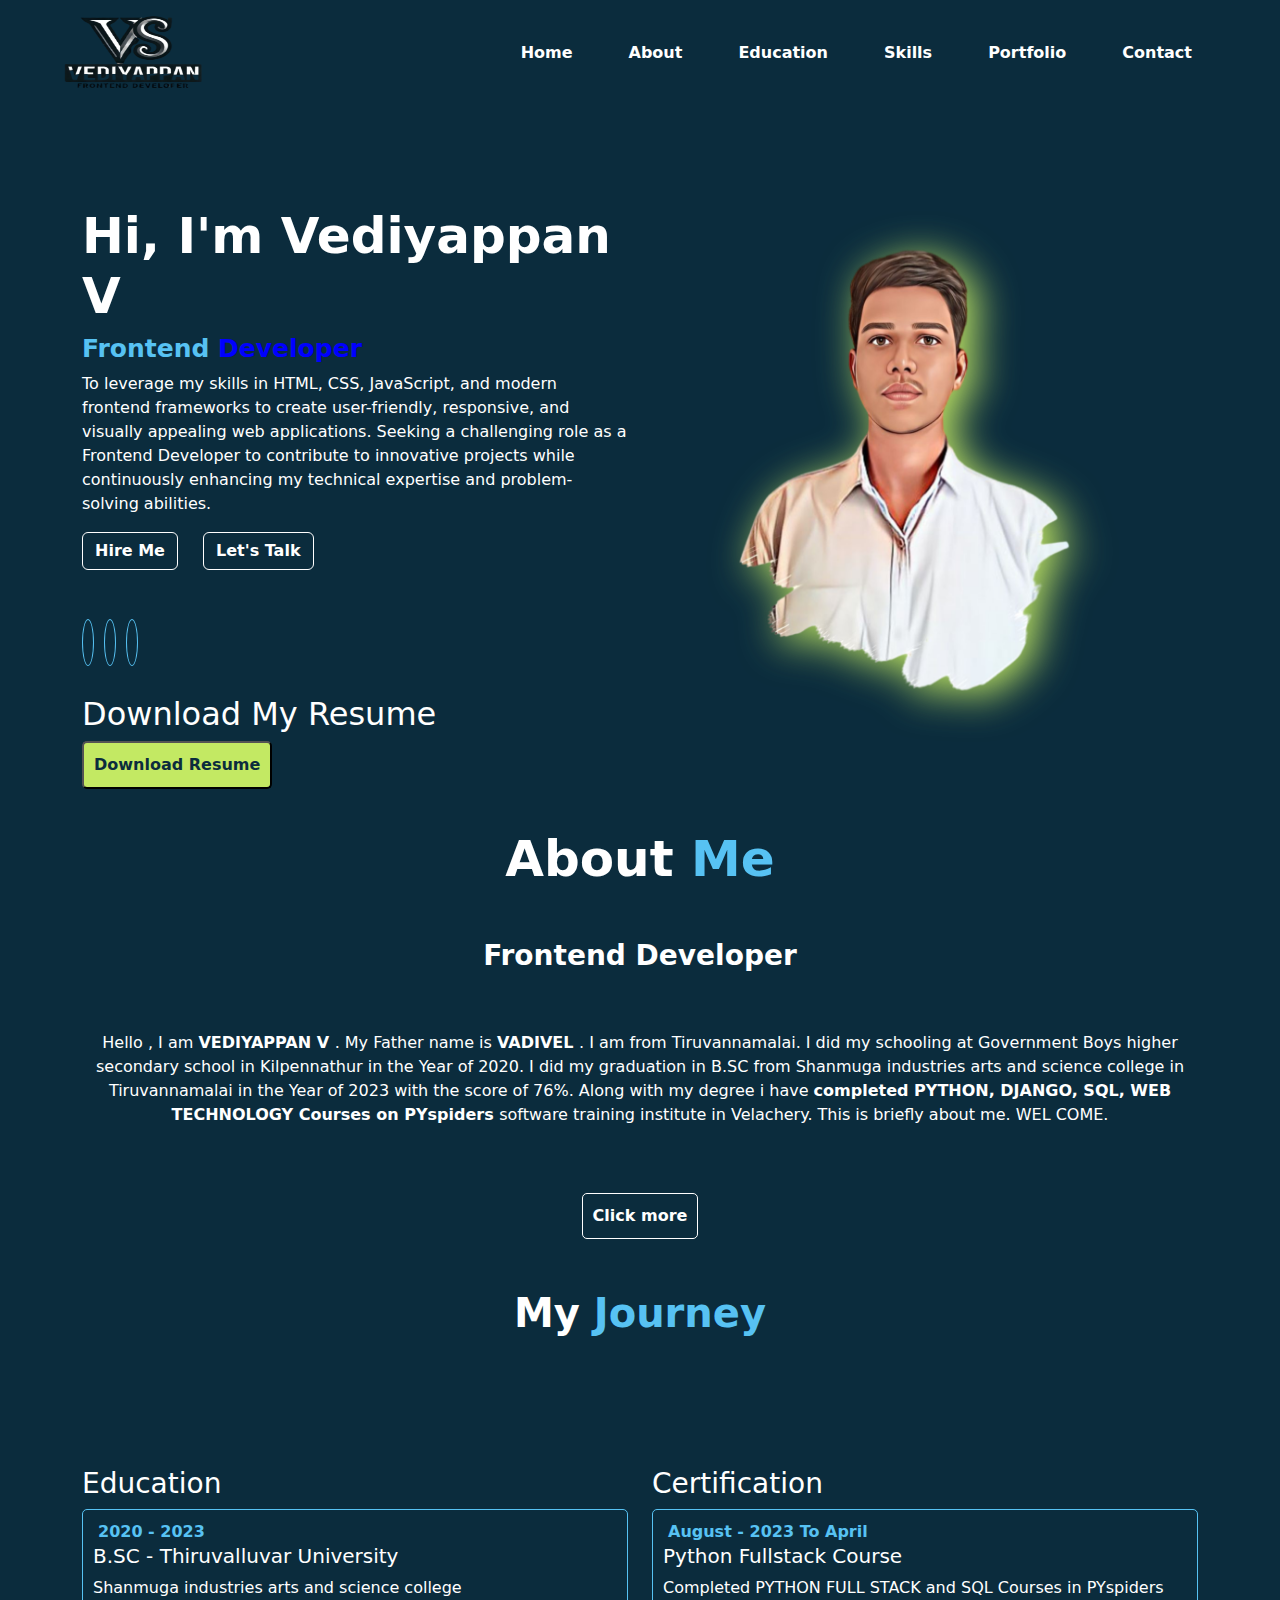
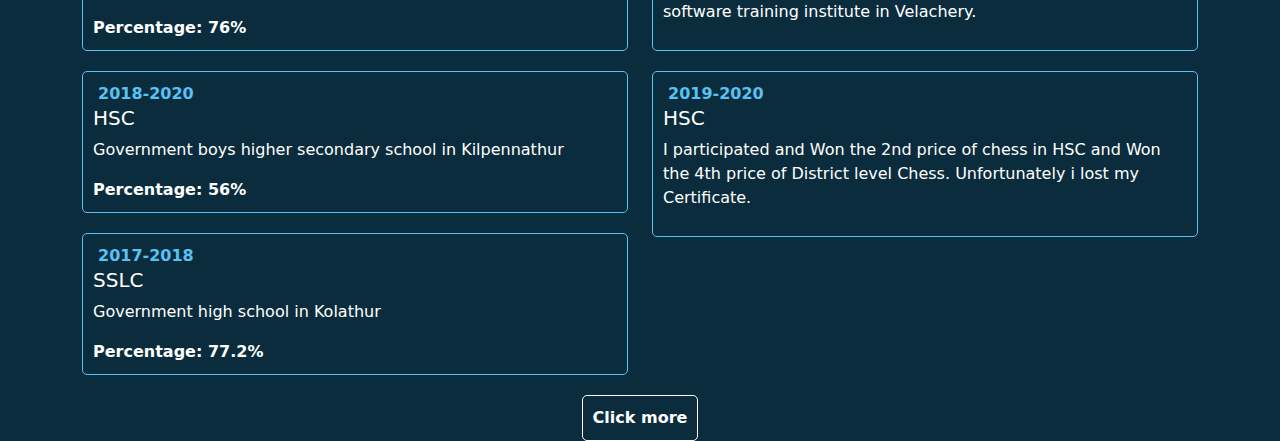
==== index.html @ 596c1602 "Update index.html" ====
<!DOCTYPE html>
<html lang="en">
<head>
    <meta charset="UTF-8">
    <meta name="viewport" content="width=device-width, initial-scale=1.0">
    <title>VS VEDIYAPPAN</title>
    <link rel="stylesheet" href="https://cdnjs.cloudflare.com/ajax/libs/font-awesome/6.7.1/css/all.min.css" integrity="sha512-5Hs3dF2AEPkpNAR7UiOHba+lRSJNeM2ECkwxUIxC1Q/FLycGTbNapWXB4tP889k5T5Ju8fs4b1P5z/iB4nMfSQ==" crossorigin="anonymous" referrerpolicy="no-referrer" />
    <link href="https://cdn.jsdelivr.net/npm/bootstrap@5.3.3/dist/css/bootstrap.min.css" rel="stylesheet" integrity="sha384-QWTKZyjpPEjISv5WaRU9OFeRpok6YctnYmDr5pNlyT2bRjXh0JMhjY6hW+ALEwIH" crossorigin="anonymous">
    <link rel="stylesheet" href="style.css">
    <link rel="icon" href="img/vsicon.jpg">
</head>
<body>
  <header id="home-page-1">
    <nav class="navbar navbar-expand-lg " id="nav">
        <div class="container-fluid">
          <a class="navbar-brand" href="index.html"><img src="img/vslogo.png" class="nav-logo" alt="my logo"></a>
          <button class="navbar-toggler" type="button" data-bs-toggle="collapse" data-bs-target="#navbarNavDropdown" aria-controls="navbarNavDropdown" aria-expanded="false" aria-label="Toggle navigation">
            <span class="navbar-toggler-icon"></span>
          </button>
          <div class="collapse navbar-collapse  " id="navbarNavDropdown">
            <ul class="navbar-nav ms-auto pe-5 " id="nav-list" >
              <li class="nav-item ">
                <a class="nav-link active" aria-current="page" href="index.html">Home</a>
              </li>
              <li class="nav-item">
                <a class="nav-link active" href="about.html">About</a>
              </li>
              <li class="nav-item">
                <a class="nav-link active" href="education.html">Education</a>
              </li>
              <li class="nav-item">
                <a class="nav-link active" href="skills.html">Skills</a>
              </li>
              <li class="nav-item">
                <a class="nav-link active" href="portfolio.html">Portfolio</a>
              </li>
              <li class="nav-item">
                <a class="nav-link active" href="contact.html">Contact</a>
              </li>
            </ul>
          </div>
        </div>
    </nav>

    <div class="container">
      <div class="row">
        <div class="col-sm" id="home">
          <h1 class="home-h1">Hi, I'm Vediyappan V </h1>
          <h2 class="home-h2-1">Frontend <span class="home-h2-2" >Developer</span></h2>
          <p> To leverage my skills in HTML, CSS, JavaScript, and modern frontend frameworks to create user-friendly, responsive, and visually appealing web applications. Seeking a challenging role as a Frontend Developer to contribute to innovative projects while continuously enhancing my technical expertise and problem-solving abilities. </p>
          <div>
            <a href="contact.html" class="btn home-btn">Hire Me</a> <a href="contact.html" class="btn home-btn">Let's Talk</a>
          </div>
          <div class="home-icon">
            <a href="https://www.linkedin.com/feed/?trk=guest_homepage-basic_google-one-tap-submit" aria-label="linkedin" target="_blank" rel="noopener" ><i class="fa-brands fa-linkedin" ></i></a>
            <a href="#" aria-label="instagram" target="_blank" ><i class="fa-brands fa-instagram"></i></a>
            <a href="#" aria-label="facebook" target="_blank" ><i class="fa-brands fa-facebook" ></i></a>
          </div>
          <div class="resume">
            <h2>Download My Resume</h2>
            <a href="img/V  VEDIYAPPAN - BSC- 2023- FRONTEND DEVELOPER_20241106_081855_0000.pdf_20241219_112015_0000.pdf" target="_blank" aria-label="my resume" rel="noopener" download="VEDIYAPPAN V_resume.pdf "><button>Download Resume</button></a>
          </div>
        </div>
        <div class="col-sm">
          <img src="img/me.png" class="home-img" alt="my image">
        </div>
      </div>
    </div>
    
      
  </header>

  <div class="homepage-other-content">

      
      <div class="about-content">
      <h1>About <span class="about-h1"> Me </span> </h1>
      <h3 class="about-h3">Frontend Developer</h3>
      <p class="about-para">Hello , I am <strong> VEDIYAPPAN V </strong>. My Father name is <strong> VADIVEL </strong>. I am from Tiruvannamalai. I did my schooling at Government Boys higher secondary school in Kilpennathur in the Year of 2020. I did my graduation in B.SC from Shanmuga industries arts and science college in Tiruvannamalai in the Year of 2023 with the score of 76%. Along with my degree i have <strong> completed PYTHON, DJANGO, SQL, WEB TECHNOLOGY Courses on PYspiders </strong> software training institute in Velachery. This is briefly about me. WEL COME.</p>
      <!-- <div class="about-btn">
        <a href="contact.html" class="btn">Read More </a>
      </div> -->
      <div class="about-btn">
        <a href="about.html"><button>Click more</button></a>
      </div>
    </div>

        <div class="educate">
    <h1 class="educate-h1">My <span class="educate-h1-1">Journey</span></h1>
    <div class="container">
      <div class="row">
        <div class="col-sm">
          <h3 class="educate-col-head">Education</h3>
          
          <div class="qualification">
            <strong class="year" > <span class="calender"><i class="fa-solid fa-calendar-days"></i> </span> 2020 - 2023</strong>
            <h5>B.SC - Thiruvalluvar University</h5>
            <p>Shanmuga industries arts and science college</p>
            <strong>Percentage: <span>76%</span></strong>
          </div>

          <div class="qualification">
            <strong class="year" > <span class="calender"><i class="fa-solid fa-calendar-days"></i> </span> 2018-2020</strong>
            <h5>HSC</h5>
            <p>Government boys higher secondary school in Kilpennathur</p>
            <strong>Percentage: <span>56%</span></strong>
          </div>

          <div class="qualification">
            <strong class="year" > <span class="calender"><i class="fa-solid fa-calendar-days"></i> </span> 2017-2018</strong>
            <h5>SSLC</h5>
            <p>Government high school in Kolathur</p>
            <strong>Percentage: <span>77.2%</span></strong>
          </div>
        </div>
        <div class="col-sm">
          <h3 class="educate-col-head">Certification</h3>

          <div class="qualification">
            <strong class="year" > <span class="calender"><i class="fa-solid fa-calendar-days"></i> </span> August - 2023 To April </strong>
            <h5>Python Fullstack Course</h5>
            <p>Completed PYTHON FULL STACK and SQL Courses in PYspiders software training institute in Velachery. </p>
          </div>

          <div class="qualification">
            <strong class="year" > <span class="calender"><i class="fa-solid fa-calendar-days"></i> </span> 2019-2020</strong>
            <h5>HSC</h5>
            <p>I participated and Won the 2nd price of chess in HSC and Won the 4th price of District level Chess. Unfortunately i lost my Certificate. </p>
          </div>
        </div>
      </div>
    </div>
      <div class="about-btn" style="justify-content: center; text-align: center;">
        <a href="education.html"><button>Click more</button></a>
      </div>
  </div>
      

      
  </div>





    <script src="https://cdn.jsdelivr.net/npm/bootstrap@5.3.3/dist/js/bootstrap.bundle.min.js" integrity="sha384-YvpcrYf0tY3lHB60NNkmXc5s9fDVZLESaAA55NDzOxhy9GkcIdslK1eN7N6jIeHz" crossorigin="anonymous"></script>
    <script src="https://platform.linkedin.com/in.js"></script>   

</body>
</html>
---- style.css ----
*{
    scroll-behavior: smooth;
}

#home-page-1{
    background-color: #0B2C3D;
}

@media screen and (max-width:991px){
    /* home navbar */
    #nav{
        background-color: #c3e963 !important;
    }
}

@media screen and (max-width:640px){
    /* nav-img */
    .nav-logo{
        height: 40px !important;
        width: 75px !important;
        margin-left: 20px !important;
    }

    /* home */
    .home-h1{
        margin-top: 0px !important;
        font-size: 40px !important;
    }
    

    /* about img */
    .about-content img{
        margin-top: 50px;
        height: 150px !important;
        width: 150px !important;
    }    
}
@media screen and (max-width:575px){
    /* home img */
    .home-img{
        height: 285px !important;
        width: 255px !important;
    }
}

@media screen and (max-width:440px){
    /* about */
    .about-para{
        color: white;
        padding: 10px !important;
    }
}

@media screen and (max-width:297px){
    

    /* home img */
    .home-img{
        height: 255px !important;
        width: 235px !important;
    }
}





/*------------------------------------------------ nav-bar -------------------------------------------*/
#nav{
    background-color: transparent ;
}
.nav-2{
    background-color: #c3e963;
}
.nav-logo{
    height: 80px;
    width: 150px;
    margin-left: 50px;
}
.nav-logo:hover{
    box-shadow: 2px 2px 12px 2px black;
    border-radius: 5px;
}
#nav-list li {
    font-weight: bold;
    padding: 0 20px;
}
#nav-list li a{
    color: white;
}
#nav-list li a:hover{
    color: black;
}
/*------------------------------------------------ end of nav-bar ------------------------------------*/


/*--------------------------------------------------- home page --------------------------------------*/

.home-img{
    height: 535px;
    width: 500px;
    filter:drop-shadow(10px 7px 20px #c3e963);
    animation: home-ani-img 2s infinite;
}
@keyframes home-ani-img{
    0%{
        transform: translateY(0px);
    }
    50%{
        transform: translateY(-10px);
    }
    100%{
        transform: translateY(0px);
    }
}
.home-h1{
    font-weight: bold;
    font-size: 50px;
    color: white;
    animation: home-ani-1 2s ease;
}
@keyframes home-ani-1{
    from{
        opacity: 0;
        transform: translateX(-60px);
    }
    to{
        opacity: 1;
        transform: translateX(0px);
    }
}
.home-h2-1{
    font-weight: bold;
    font-size: 25px;
    color: rgb(87, 194, 243);
    animation: home-ani-2 2s ease;
}
@keyframes home-ani-2{
    from{
        opacity: 0;
        transform: translateX(60px);
    }
    to{
        opacity: 1;
        transform: translateX(0px);
    }
}
.home-h2-2{
    color: blue;
}
#home p{
    color: white;
    animation: home-ani-1 2s ease;
    /* para animation is upside given */
}
.home-btn{
    color: white;
    border: 1px solid white;
    font-weight: bold;
    margin-right: 20px;
    margin-bottom: 50px;
    animation: home-ani-2 2s ease;
    /* btn animation is already given upside */
}
.home-btn:hover{
    color: blue;
    background-color: rgb(87, 194,243);
    font-weight: bold;
}
.home-icon a{
    color: rgb(87, 194, 243);
    margin-right: 10px;
}
.home-icon a i{
    padding: 5px;
    border: 1px solid rgb(87, 194, 243);
    border-radius: 50%;
    font-size: 30px;
    transition: 0.5s;
}
.home-icon a i:hover{
    background-color: rgb(255, 255, 255);
    border-radius: 50%;
    color: black;
}
.resume h2{
    color: white;
    padding-top: 30px;
}
.resume button{
    color: #0B2C3D;
    background-color: #c3e963;
    border-radius: 5px;
    padding: 10px 10px;
    font-weight: bold;
}
.resume button:hover{
    background-color: white;
}
/*------------------------------------------- end of home page  ----------------------------------------*/

/*-------------------------------------------- about me -------------------------------------------------*/
.about-content{
    background-color: #0B2C3D;
    text-align: center;
    padding: 20px;
}
.about-content h1{
    color: white;
    font-weight: bold;
    font-size: 50px;
    padding-top: 20px;
}
.about-h1{
    color: rgb(87, 194, 243);
}
.about-content img{
    margin-top: 50px;
    height: 350px;
    width: 350px;
    border: 5px solid white;
    border-radius: 50%;
}
.about-content img:hover{
   filter: drop-shadow( 10px 7px 20px #c3e963);
}
.about-h3{
    color: white;
    font-weight: bold;
    margin-top: 50px;
}
.about-para{
    color: white;
    padding: 50px;
}
.about-btn button{
    color: white;
    background-color: #0B2C3D;
    border: 1px solid white;
    border-radius: 5px;
    padding: 10px;
    font-weight: bold;
}
.about-btn button:hover{
    color: blue;
    background-color: rgb(87, 194, 243);
    font-weight: bold;
}
/*--------------------------------------------------------- end of about me --------------------------------------*/


/*------------------------------------------------------------ education ----------------------------------------*/
.educate{
    background-color: #0B2C3D;
    /* margin-top: 20px; */
    padding-top: 30px;
}
.educate-h1{
    font-weight: bold;
    color: white;
    text-align: center;
    margin-bottom: 30px;
}
.educate-h1-1{
    color: rgb(87, 194, 243);
}
.educate-col-head{
    color: white;
}
.qualification{
    color: white;
    border: 1px solid rgb(87, 194, 243);
    border-radius: 5px;
    padding: 10px;
    margin-bottom: 20px;
}
.calender{
    margin-right: 5px;
}
.year{
    color: rgb(87, 194, 243);
}

/*------------------------------------------ end of education ----------------------------------------*/


/*-------------------------------------------------- skills -------------------------------------------*/
.skills{
    background-color: #0B2C3D;
    padding-bottom: 30px;
    padding: 10px;
}
#pro-1{
    width: 90%;
}
#pro-2{
    width: 85%;
}
#pro-3{
    width: 55%;
}
#pro-4{
    width: 93%;
}
#pro-5{
    width: 50%;
}
#pro-6{
    width: 89%;
}
#pro-7{
    width: 80%;
}
#pro-8{
    width: 91%;
}
#pro-9{
    width: 82%;
}
.skills-h1{
    font-weight: bold;
    color: white;
    text-align: center;
    padding-top: 30px;
    padding-bottom: 30px;
}
.skills-h1-1{
    color: rgb(87, 194, 243);
}
#skills-row-1 h3{
    color: rgb(255, 255, 255);
}
.skills-row-2{
    border: 2px solid rgb(87, 194, 243);
    border-radius: 5px;
    margin-right: 15px;
    padding: 20px;
    margin-bottom: 50px;
}
.skills-row-2-head{
    color: white;
}
.progress{
    margin-top: 10px;
    margin-bottom: 25px;
}
/*------------------------------------------------------- end of skills -----------------------------------------*/


/*-------------------------------------------------------- portfolio -------------------------------------------*/
#portfolio-1{
    max-width: 100%;
    height: 400px;
    background-color: #0B2C3D;
}
.card {
    position: relative;
    width: 320px;
    height: 250px;
    background: linear-gradient( #c3e963 , #0B2C3D );
    display: flex;
    align-items: center;
    justify-content: center;
    border-radius: 15px;
    cursor: pointer;
}
.card::before,
.card::after {
   position: absolute;
   content: "";
   width: 20%;
   height: 20%;
   display: flex;
   align-items: center;
   justify-content: center;
   font-size: 25px;
   font-weight: bold;
   background: linear-gradient( blue, red  ) ; 
   transition: all 0.5s;
}
  
.card::before {
   top: 0;
   right: 0;
   border-radius: 0 15px 0 100%;
}
  
.card::after {
   bottom: 0;
   left: 0;
   border-radius: 0 100%  0 15px;
}
  
.card:hover::before,
.card:hover:after {
   width: 100%;
   height: 100%;
   border-radius: 15px;
   transition: all 0.5s;
}
  
.card:hover:after {
   content: "Annabelle";
}
.portfolio-btn-p{
    background-color: #0B2C3D;
    text-align: center;
}
#portfolio-btn{
    width: 320px;
    margin-top: 0px;
    margin-bottom: 200px;
    font-weight: bold;
}
/*--------------------------------------------------- end of portfolio -------------------------------------------*/



/*------------------------------------------------------------ contact ----------------------------------------*/
.contact-1{
    background-color: #0B2C3D;
    padding-bottom: 60px;
}
.contact-h1{
    font-weight: bold;
    color: white;
    text-align: center;
    padding-top: 50px;
}
.contact-h1-1{
    color: rgb(87, 194, 243);
}
.container{
    position: relative;
    width: 100%;
    height: 100%;
    display: flex;
    justify-content: center;
    align-items: center;
    padding-top: 100px;
}
.contact_box{
    max-width: 850px;
    text-align: center;
    background-color: #0B2C3D;
    border-radius: 5px;
    box-shadow: 0 0 19px 5px #c3e963;
}
.right{
    padding: 50px;
}
.field{
    width: 100%;
    border: 2px solid rgba(0, 0, 0, 0);
    outline: none;
    padding: 0.5rem 0.5rem;
    background: rgba(230, 230, 230, 0.6);
    font-size: 1.1rem;
    margin-bottom: 22px;
    transition: 0.3s;
}
.field::placeholder{
    color: rgb(15, 15, 15);
}
.field:hover{
    background: rgba(0, 0, 0, 0.1);
}
.field:focus{
    border: 2px solid #68d66f;
    background: #fff;
}
#contact_btn{
    max-width: 100%;
    width: 50%;
    border-radius: 5px;
    padding: 0.5rem 1rem;
    background: #c3e963;
    color: #000000;
    font-size: 1.1rem;
    border: none;
    cursor: pointer;
    transition: 0.3s;
    font-weight: 500;
}
#contact_btn:hover{
    background: #ffffff;
}





.footer-con{
    background-color: #0B2C3D;
    display: flex;
    flex-wrap: wrap;
    justify-content: space-around;
    align-items: center;
    padding-top: 10px;
}
.footer-para{
    color: white;
    animation: blink 2s infinite;
}
@keyframes blink{
    50%{
        opacity: 0;
    }
}
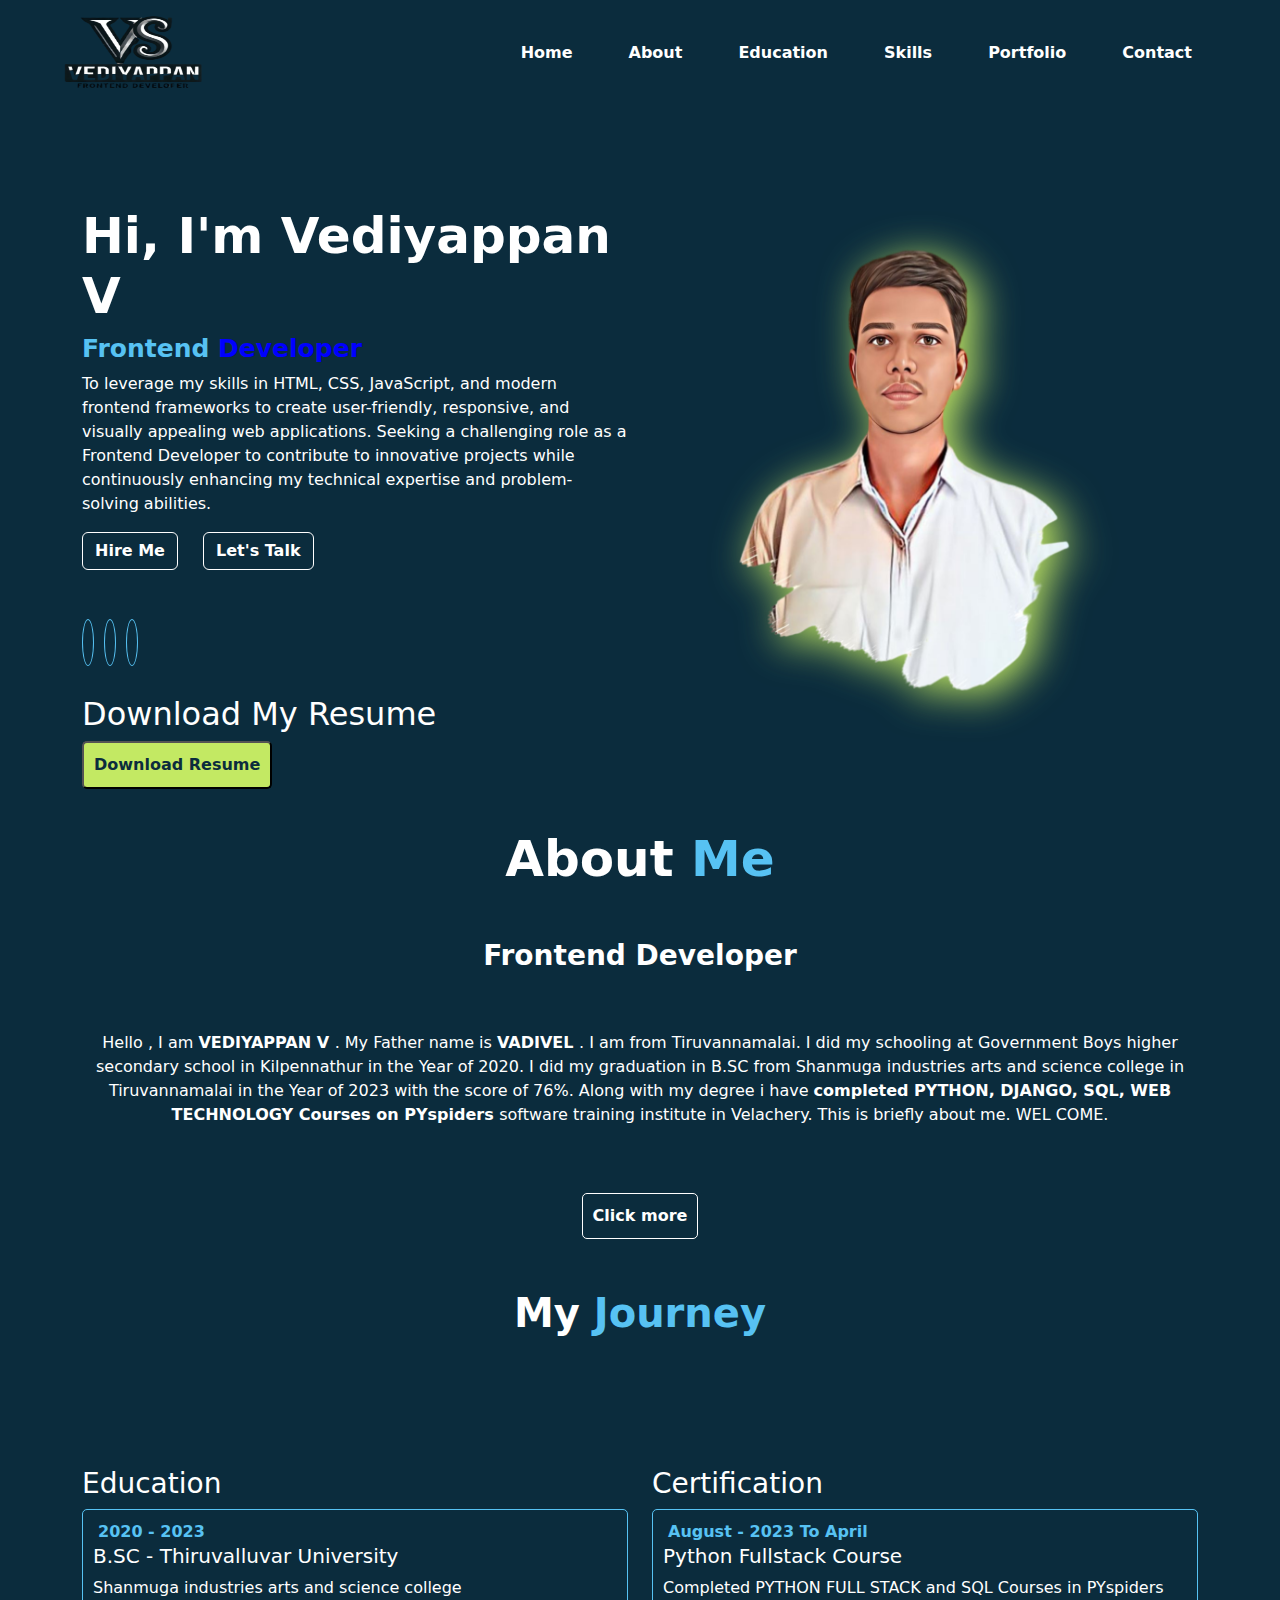
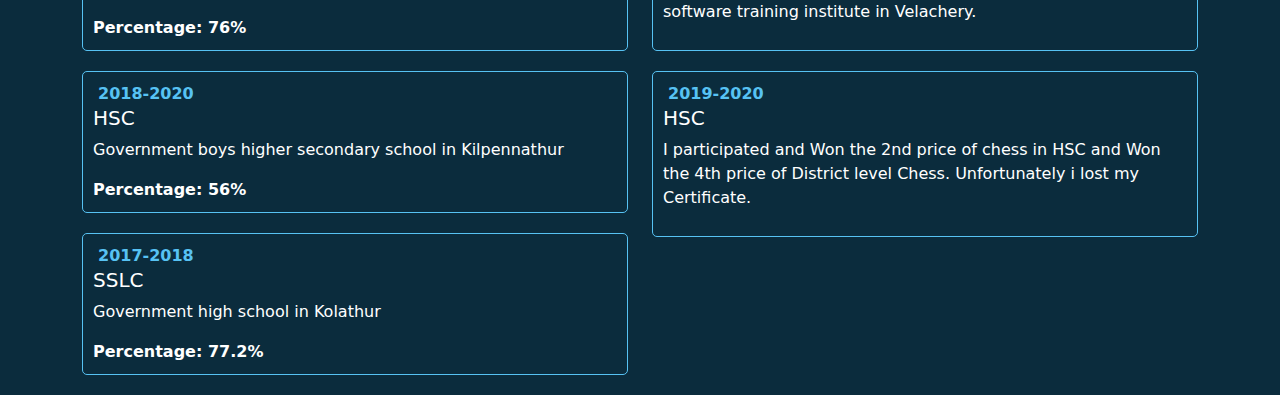
==== commit 704c9d0a: "Update index.html" ====
--- a/index.html
+++ b/index.html
@@ -130,11 +130,10 @@
         </div>
       </div>
     </div>
-      <div class="about-btn" style="justify-content: center; text-align: center;">
-        <a href="education.html"><button>Click more</button></a>
+  </div>
+      <div class="about-btn" style="justify-content: center; text-align: center; background-color: #0B2C3D;">
+        <a href="education.html" style="justify-content: center; text-align: center;><button>Click more</button></a>
       </div>
-  </div>
-      
 
       
   </div>
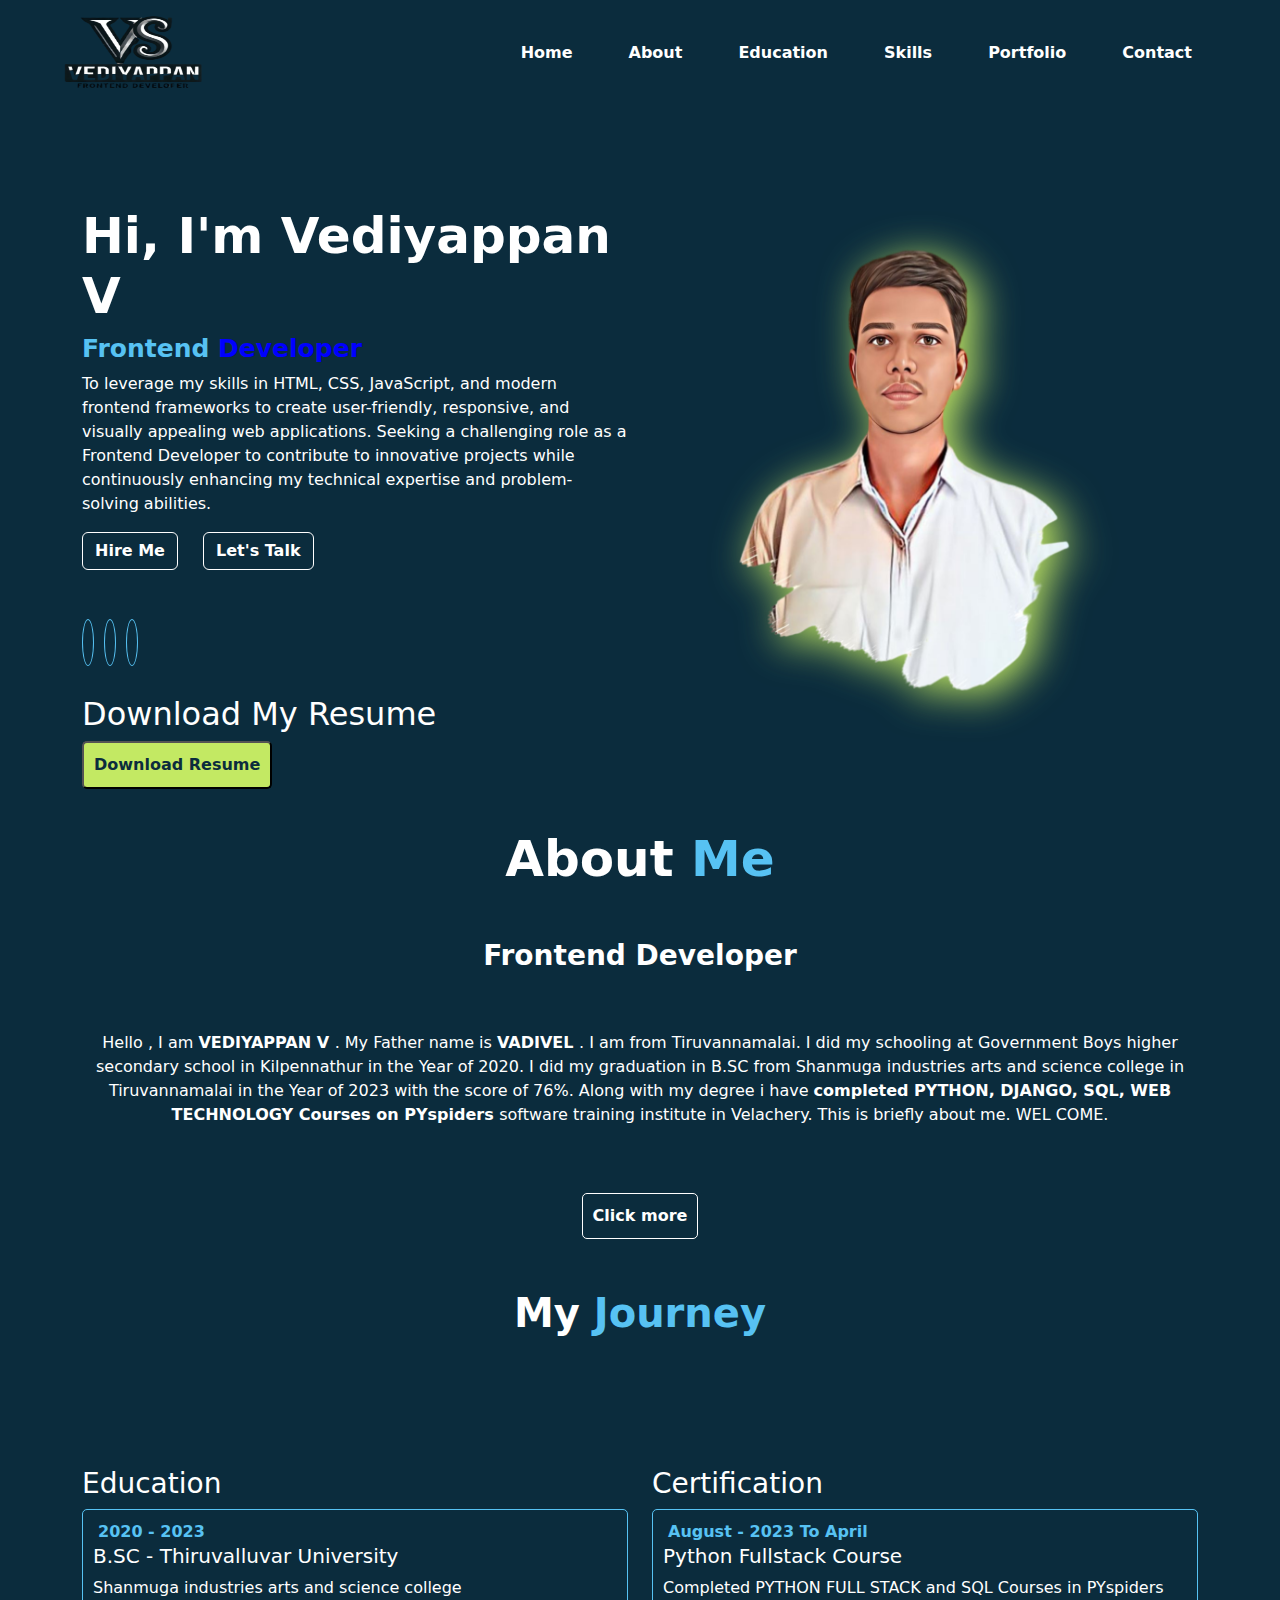
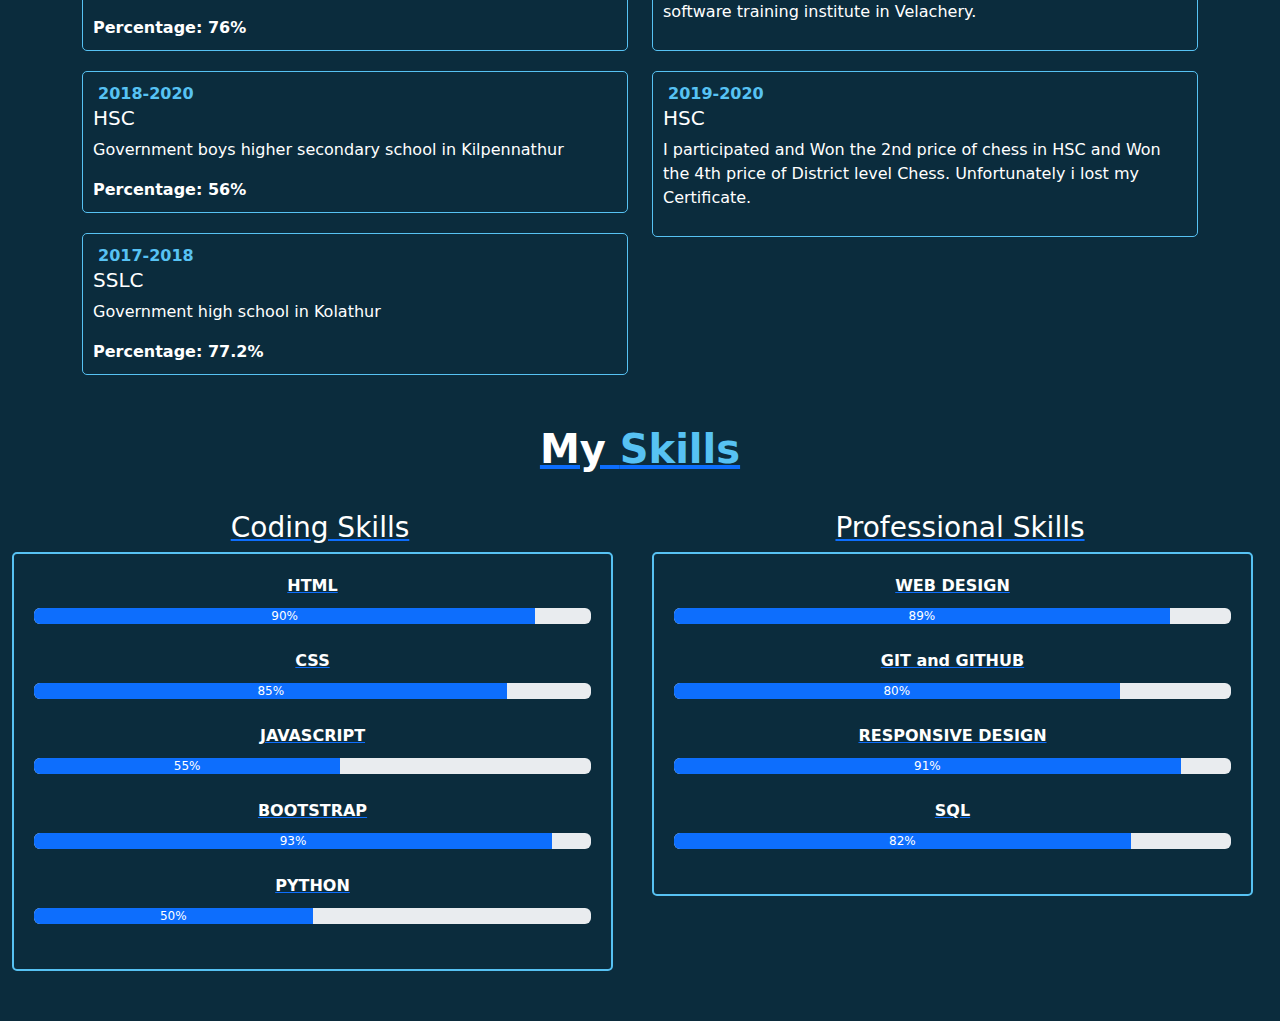
==== commit 9ea43779: "Update index.html" ====
--- a/index.html
+++ b/index.html
@@ -135,6 +135,84 @@
         <a href="education.html" style="justify-content: center; text-align: center;><button>Click more</button></a>
       </div>
 
+
+   <div class="skills">
+        <h1 class="skills-h1">My <span class="skills-h1-1"> Skills </span> </h1>
+
+        <div class="container-fluid">
+            <div class="row" id="skills-row-1">
+                <div class="col-sm">
+                    <h3>Coding Skills</h3>
+                    <div class="skills-row-2" >
+                        <div >
+                            <strong class="skills-row-2-head" >HTML</strong>
+                            <div class="progress" role="progressbar" aria-label="Example with label" aria-valuenow="90" aria-valuemin="0" aria-valuemax="100">
+                                <div class="progress-bar" id="pro-1" >90%</div>
+                            </div>
+                        </div>
+                        <div  >
+                            <strong class="skills-row-2-head" >CSS</strong>
+                            <div class="progress" role="progressbar" aria-label="Example with label" aria-valuenow="85" aria-valuemin="0" aria-valuemax="100">
+                                <div class="progress-bar" id="pro-2">85%</div>
+                            </div>
+                        </div>
+                        <div>
+                            <strong class="skills-row-2-head" >JAVASCRIPT</strong>
+                            <div class="progress" role="progressbar" aria-label="Example with label" aria-valuenow="55" aria-valuemin="0" aria-valuemax="100">
+                                <div class="progress-bar" id="pro-3">55%</div>
+                            </div>
+                        </div>
+                        <div>
+                            <strong class="skills-row-2-head" >BOOTSTRAP</strong>
+                            <div class="progress" role="progressbar" aria-label="Example with label" aria-valuenow="93" aria-valuemin="0" aria-valuemax="100">
+                                <div class="progress-bar" id="pro-4">93%</div>
+                            </div>
+                        </div>
+                        <div>
+                            <strong class="skills-row-2-head" >PYTHON</strong>
+                            <div class="progress" role="progressbar" aria-label="Example with label" aria-valuenow="50" aria-valuemin="0" aria-valuemax="100">
+                                <div class="progress-bar" id="pro-5">50%</div>
+                            </div>
+                        </div>
+                    </div>
+                </div>
+                <div class="col-sm">
+                    <h3>Professional Skills</h3>
+                    <div class="skills-row-2 " >
+                        <div>
+                            <strong class="skills-row-2-head" >WEB DESIGN</strong>
+                            <div class="progress" role="progressbar" aria-label="Example with label" aria-valuenow="89" aria-valuemin="0" aria-valuemax="100">
+                                <div class="progress-bar" id="pro-6">89%</div>
+                            </div>
+                        </div>
+                        <div>
+                            <strong class="skills-row-2-head" >GIT and GITHUB</strong>
+                            <div class="progress" role="progressbar" aria-label="Example with label" aria-valuenow="80" aria-valuemin="0" aria-valuemax="100">
+                                <div class="progress-bar" id="pro-7">80%</div>
+                            </div>
+                        </div>
+                        <div>
+                            <strong class="skills-row-2-head" >RESPONSIVE DESIGN</strong>
+                            <div class="progress" role="progressbar" aria-label="Example with label" aria-valuenow="91" aria-valuemin="0" aria-valuemax="100">
+                                <div class="progress-bar" id="pro-8">91%</div>
+                            </div>
+                        </div>
+                        <div>
+                            <strong class="skills-row-2-head" >SQL</strong>
+                            <div class="progress" role="progressbar" aria-label="Example with label" aria-valuenow="82" aria-valuemin="0" aria-valuemax="100">
+                                <div class="progress-bar" id="pro-9">82%</div>
+                            </div>
+                        </div>
+                    </div>
+                </div>
+            </div>
+        </div>
+    </div>
+      <div class="about-btn" style="justify-content: center; text-align: center; background-color: #0B2C3D;">
+        <a href="skills.html" style="justify-content: center; text-align: center;><button>Click more</button></a>
+      </div>
+
+
       
   </div>
 
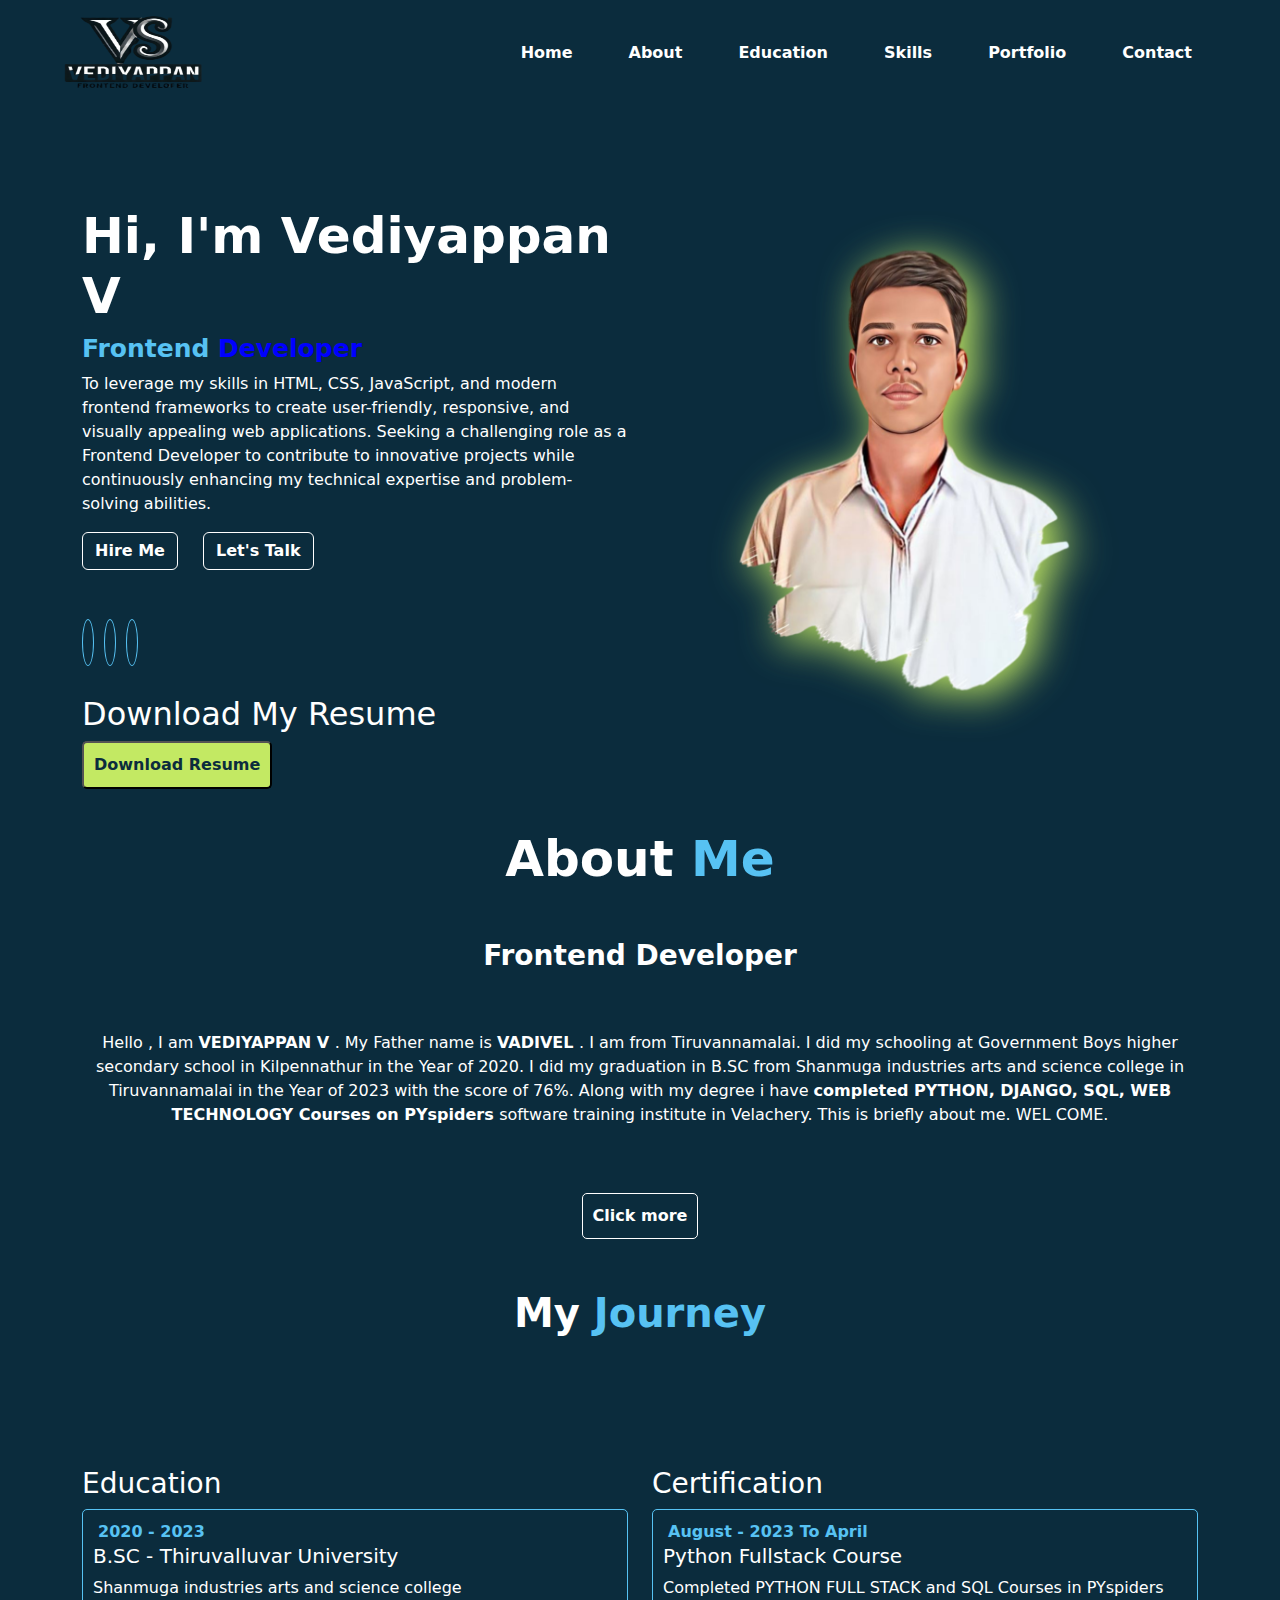
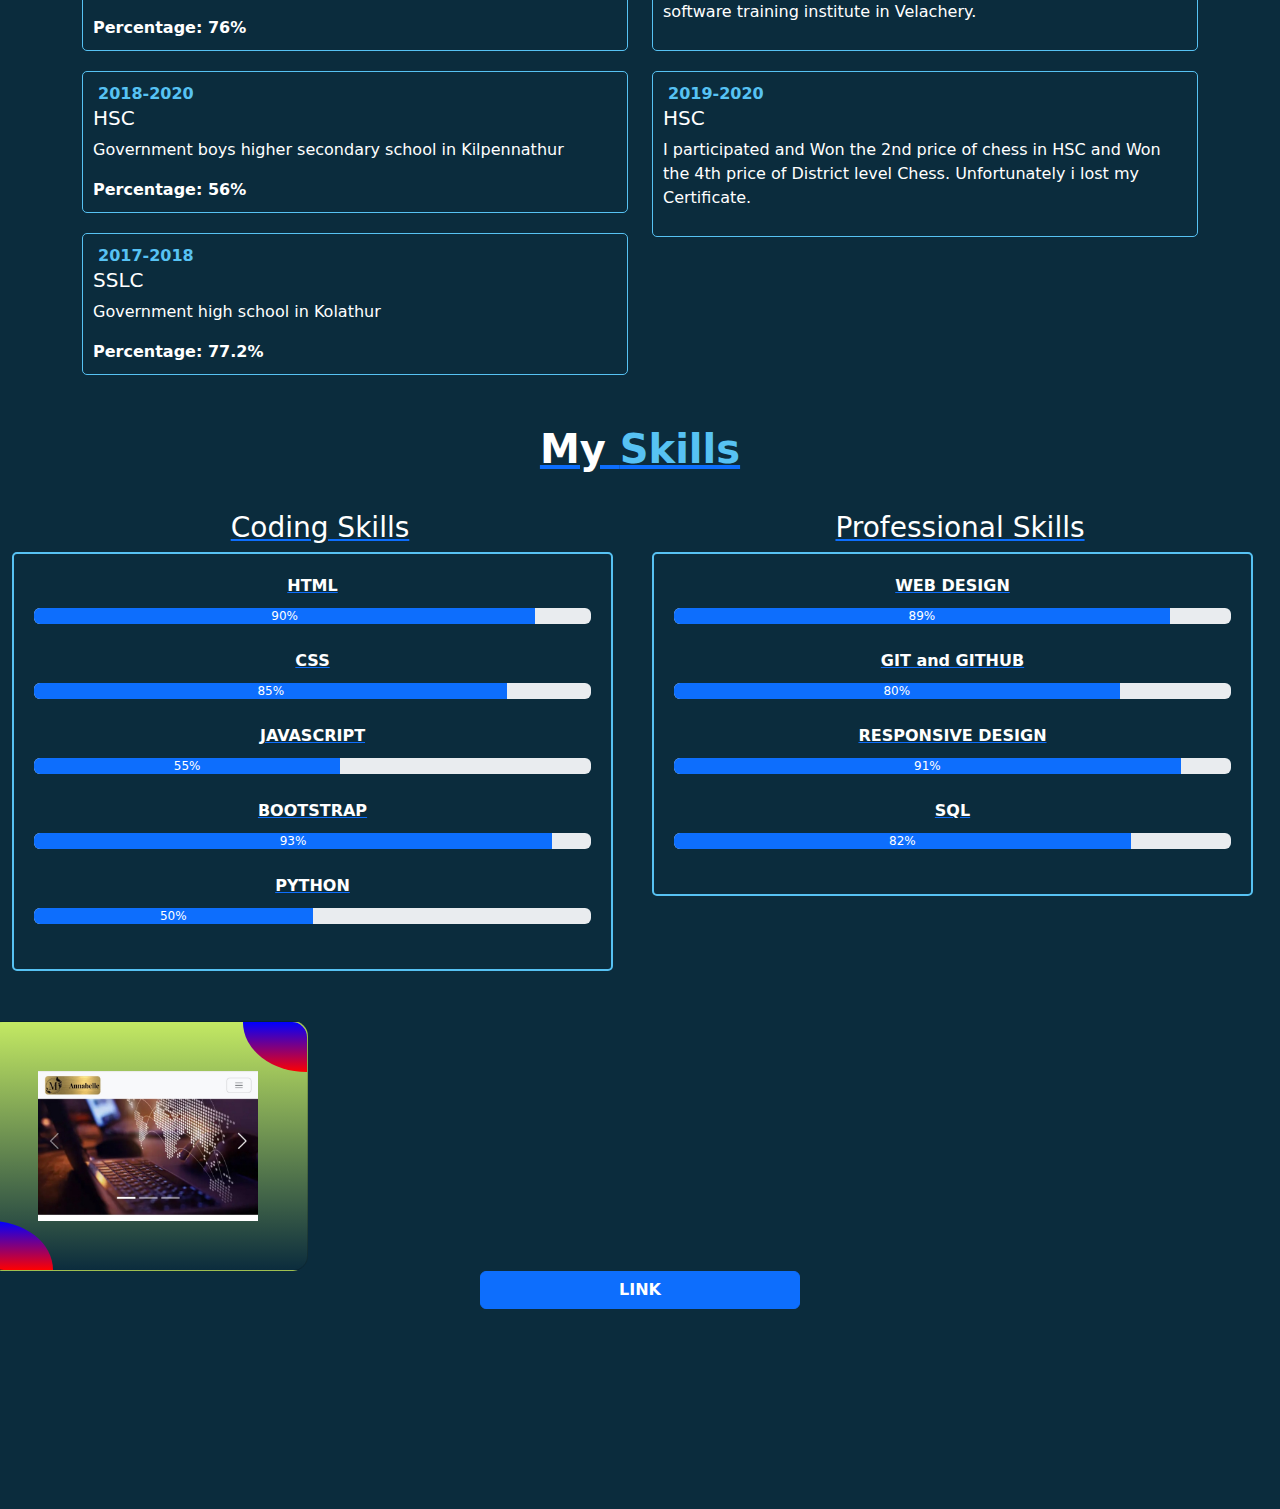
==== commit 9d39c817: "Update index.html" ====
--- a/index.html
+++ b/index.html
@@ -213,6 +213,23 @@
       </div>
 
 
+      <div class="container" id="portfolio-1">
+        <div class="row">
+            <div class="card"><img src="img/port-1.jpeg" width="220px" height="150px" alt=""></div>
+        </div>
+        <!-- <div class="row">
+            <a href="https://vediyappan1606.github.io/port/"  target="_blank" rel="noopener" class="btn btn-primary " id="portfolio-btn">LINK</a>
+        </div> -->
+    </div>
+
+    <div class="portfolio-btn-p">
+        <a href="https://vediyappan1606.github.io/port/"  target="_blank" rel="noopener" class="btn btn-primary " id="portfolio-btn">LINK</a>
+    </div>
+
+      <div class="about-btn" style="justify-content: center; text-align: center; background-color: #0B2C3D;">
+        <a href="portfolio.html" style="justify-content: center; text-align: center;><button>Click more</button></a>
+      </div>
+
       
   </div>
 
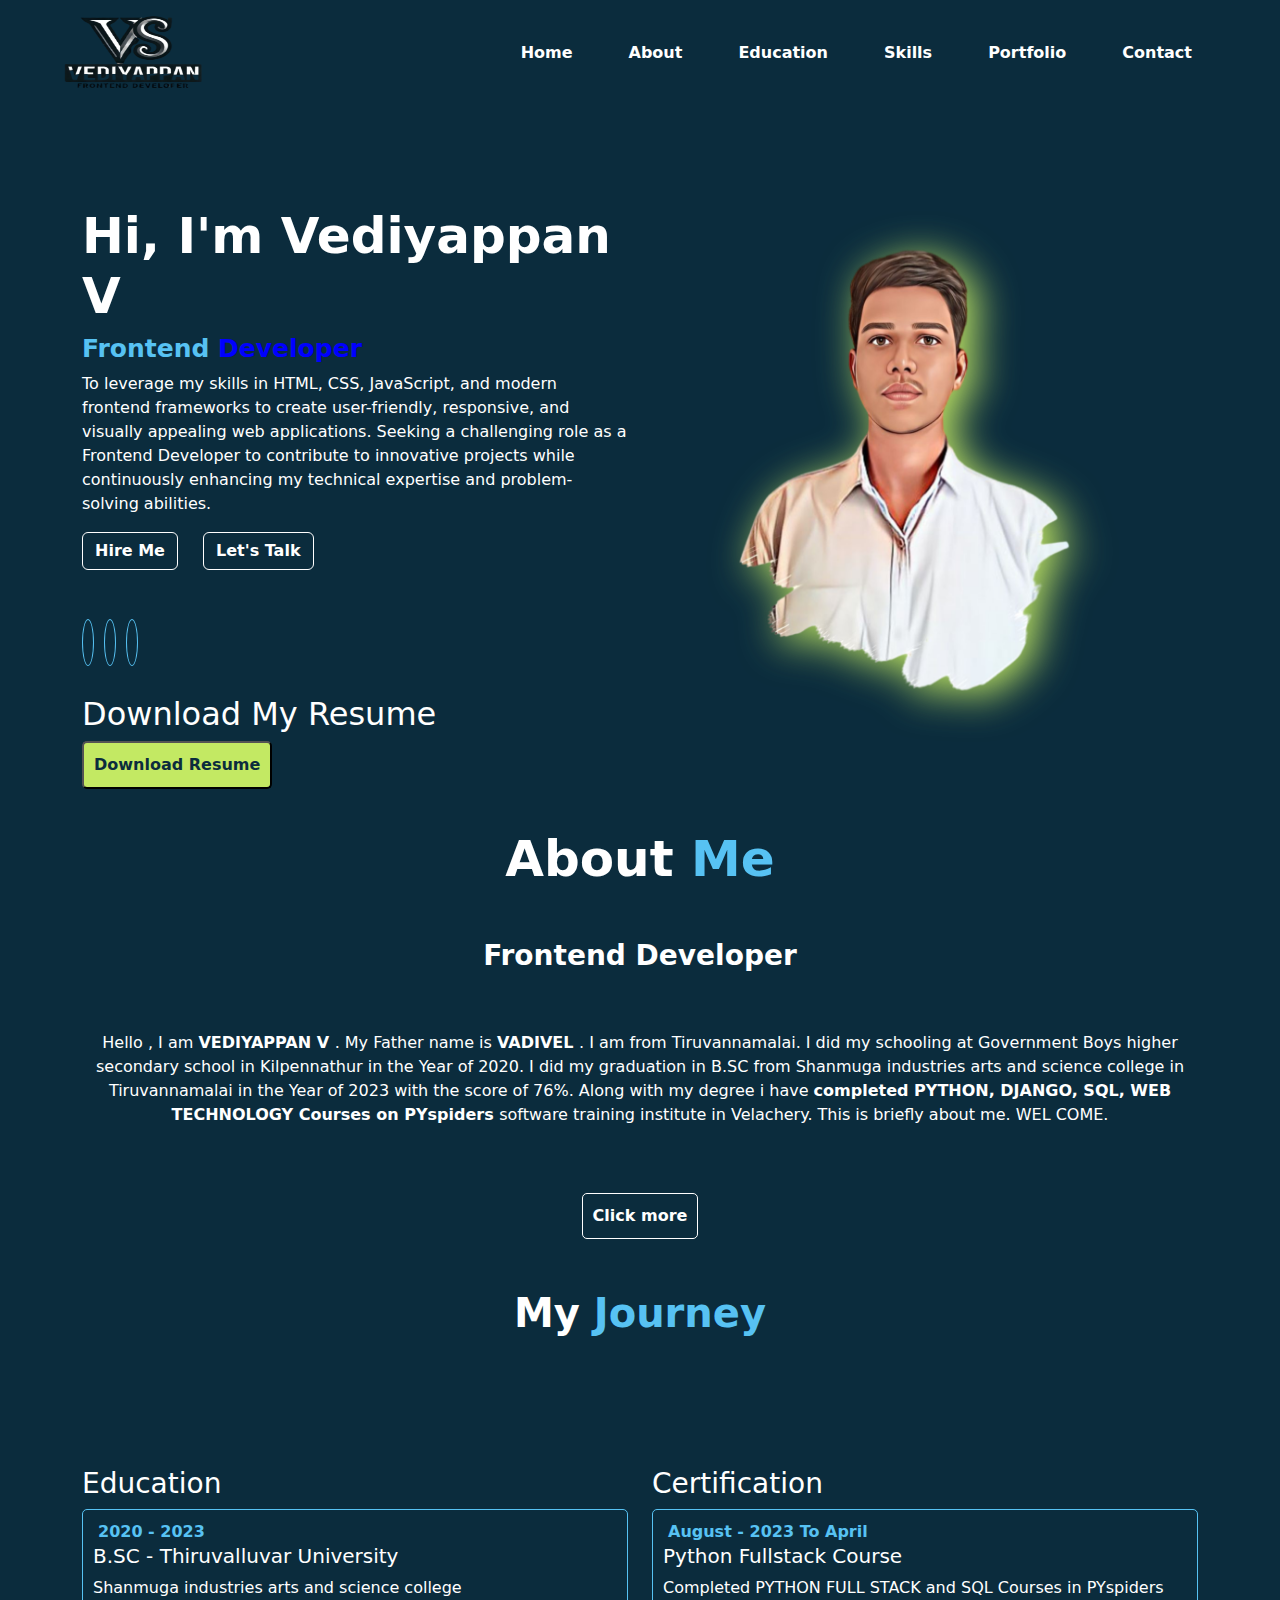
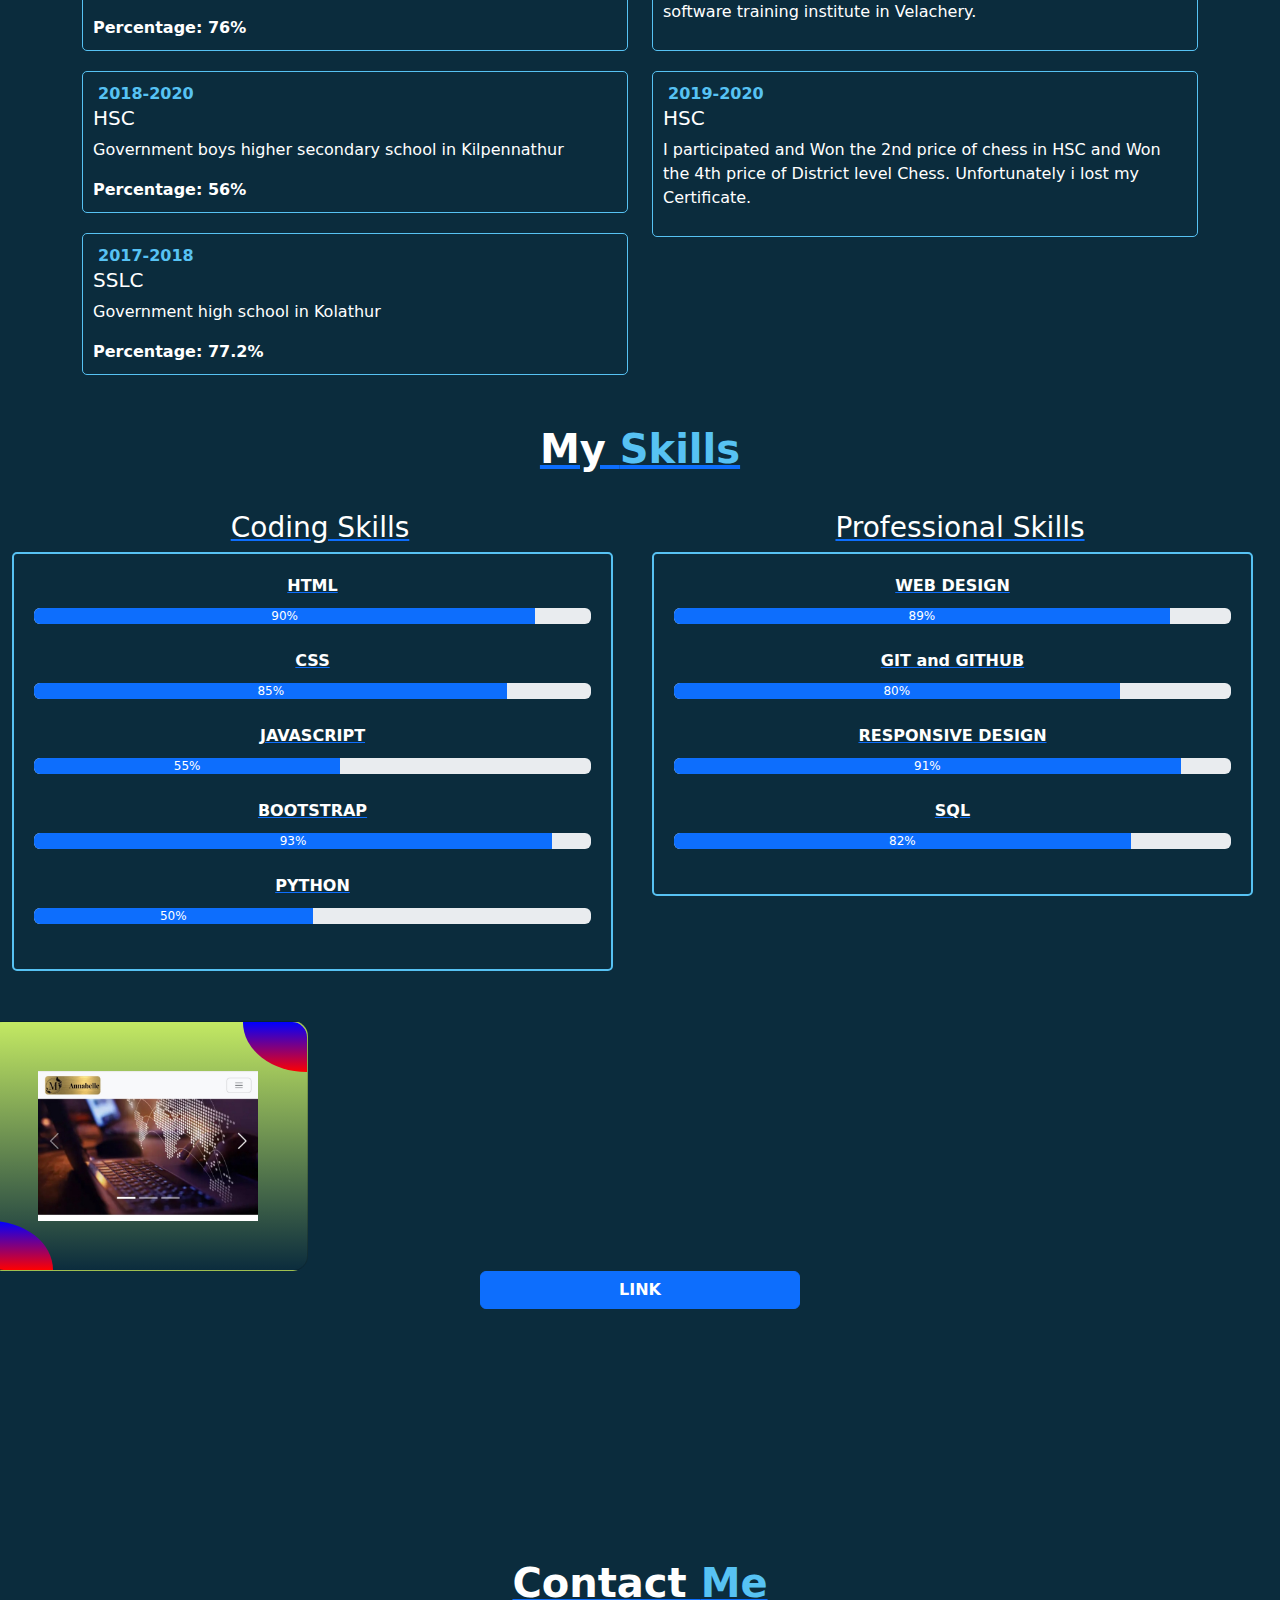
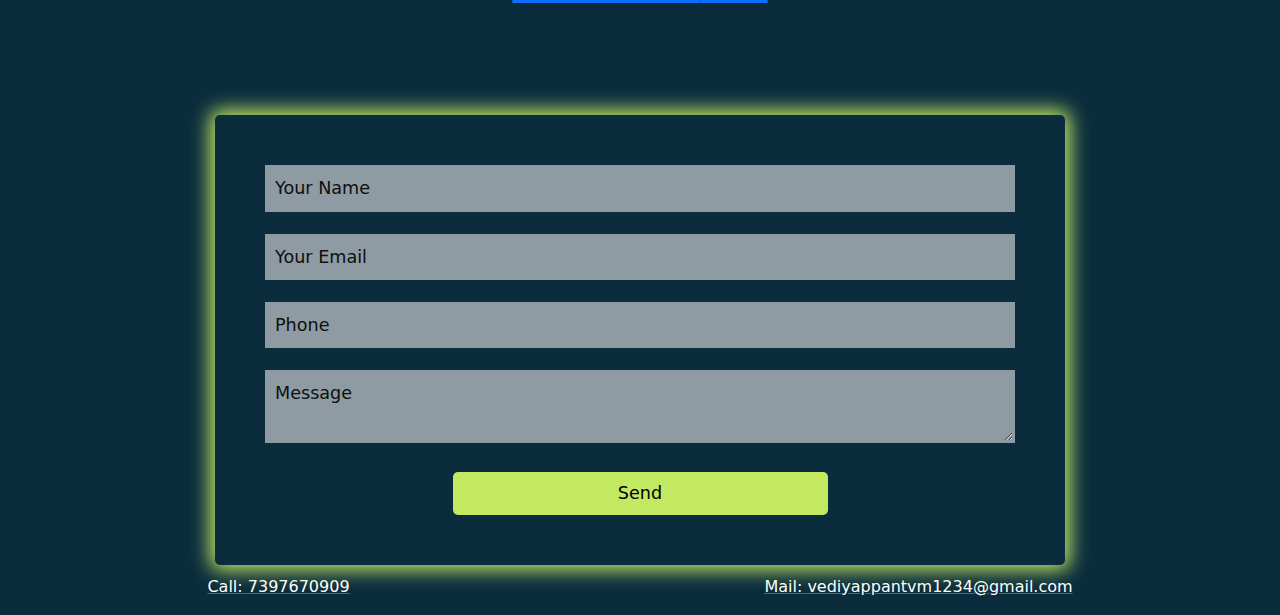
==== commit 216ccb91: "Update index.html" ====
--- a/index.html
+++ b/index.html
@@ -230,6 +230,33 @@
         <a href="portfolio.html" style="justify-content: center; text-align: center;><button>Click more</button></a>
       </div>
 
+
+     <div class="contact-1">
+        <h1 class="contact-h1">Contact <span class="contact-h1-1">Me</span></h1>
+        <div class="container">
+            <div class="contact_box">
+                <form
+                    action="https://docs.google.com/forms/d/e/1FAIpQLSf-Lxa6FuOeSYb20Z2BSIn3Q-QQFGycHMPTeZqW5ENVr0upcQ/formResponse"
+                    method="POST">
+                    <div class="right">
+                        <input type="text" name="entry.238003387" class="field" placeholder="Your Name" required>
+                        <input type="text" name="entry.1754278384" class="field" placeholder="Your Email" required>
+                        <input type="text" name="entry.2088942865" class="field" placeholder="Phone" required>
+                        <textarea placeholder="Message" name="entry.449537489" class="field"></textarea>
+                        <button class="btn" type="submit" id="contact_btn">Send</button>
+                    </div>
+                </form>
+            </div>
+        </div>
+    </div>
+
+
+
+    <div class="footer-con">
+        <p class="footer-para">Call: <span>7397670909</span> </p>
+        <p class="footer-para">Mail: <span>vediyappantvm1234@gmail.com</span></p>
+    </div>
+
       
   </div>
 
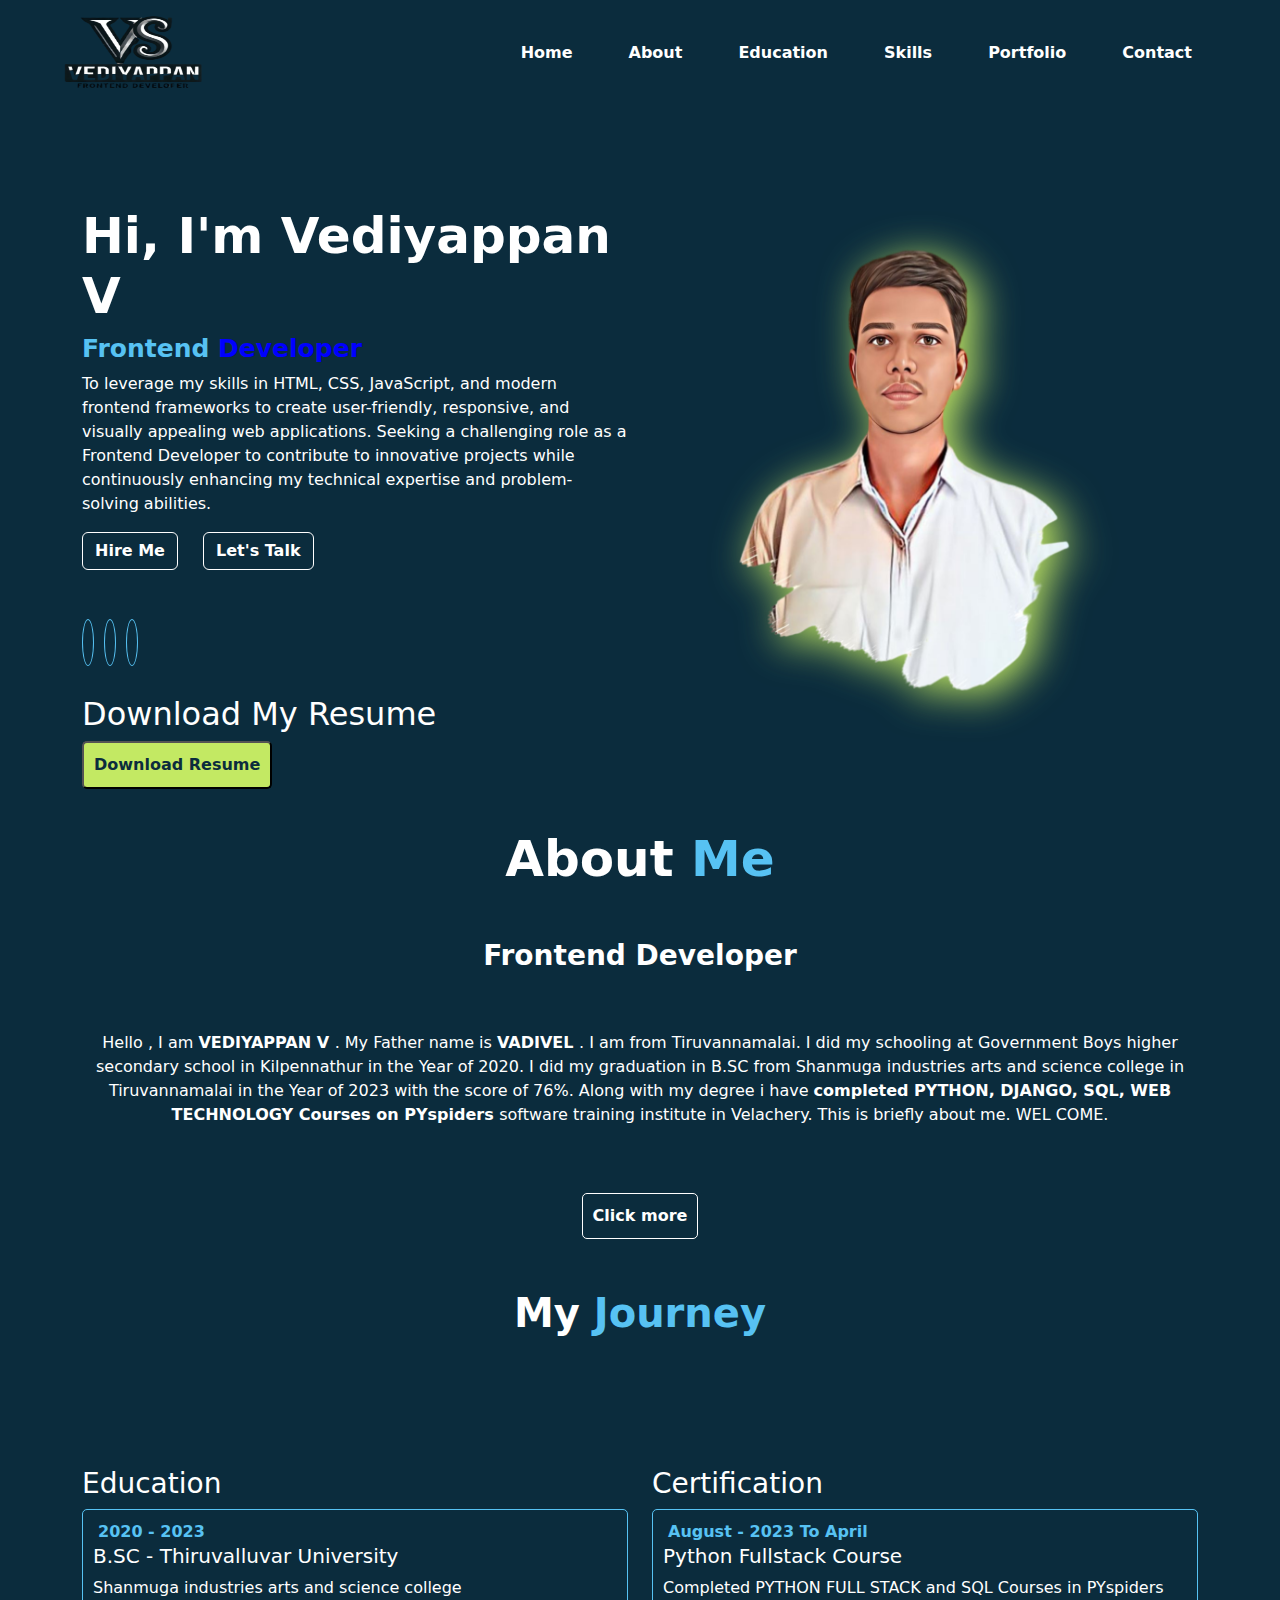
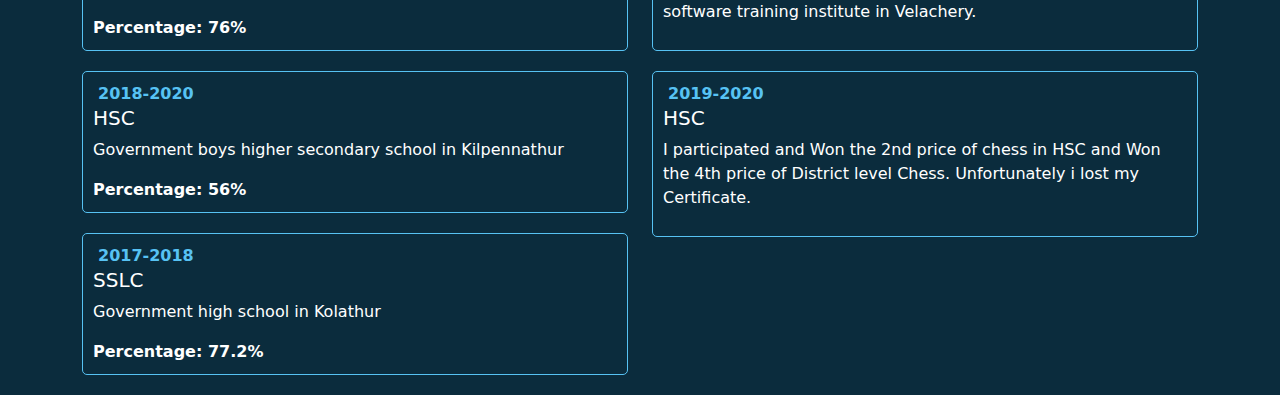
==== commit 78997c79: "Update index.html" ====
--- a/index.html
+++ b/index.html
@@ -135,128 +135,6 @@
         <a href="education.html" style="justify-content: center; text-align: center;><button>Click more</button></a>
       </div>
 
-
-   <div class="skills">
-        <h1 class="skills-h1">My <span class="skills-h1-1"> Skills </span> </h1>
-
-        <div class="container-fluid">
-            <div class="row" id="skills-row-1">
-                <div class="col-sm">
-                    <h3>Coding Skills</h3>
-                    <div class="skills-row-2" >
-                        <div >
-                            <strong class="skills-row-2-head" >HTML</strong>
-                            <div class="progress" role="progressbar" aria-label="Example with label" aria-valuenow="90" aria-valuemin="0" aria-valuemax="100">
-                                <div class="progress-bar" id="pro-1" >90%</div>
-                            </div>
-                        </div>
-                        <div  >
-                            <strong class="skills-row-2-head" >CSS</strong>
-                            <div class="progress" role="progressbar" aria-label="Example with label" aria-valuenow="85" aria-valuemin="0" aria-valuemax="100">
-                                <div class="progress-bar" id="pro-2">85%</div>
-                            </div>
-                        </div>
-                        <div>
-                            <strong class="skills-row-2-head" >JAVASCRIPT</strong>
-                            <div class="progress" role="progressbar" aria-label="Example with label" aria-valuenow="55" aria-valuemin="0" aria-valuemax="100">
-                                <div class="progress-bar" id="pro-3">55%</div>
-                            </div>
-                        </div>
-                        <div>
-                            <strong class="skills-row-2-head" >BOOTSTRAP</strong>
-                            <div class="progress" role="progressbar" aria-label="Example with label" aria-valuenow="93" aria-valuemin="0" aria-valuemax="100">
-                                <div class="progress-bar" id="pro-4">93%</div>
-                            </div>
-                        </div>
-                        <div>
-                            <strong class="skills-row-2-head" >PYTHON</strong>
-                            <div class="progress" role="progressbar" aria-label="Example with label" aria-valuenow="50" aria-valuemin="0" aria-valuemax="100">
-                                <div class="progress-bar" id="pro-5">50%</div>
-                            </div>
-                        </div>
-                    </div>
-                </div>
-                <div class="col-sm">
-                    <h3>Professional Skills</h3>
-                    <div class="skills-row-2 " >
-                        <div>
-                            <strong class="skills-row-2-head" >WEB DESIGN</strong>
-                            <div class="progress" role="progressbar" aria-label="Example with label" aria-valuenow="89" aria-valuemin="0" aria-valuemax="100">
-                                <div class="progress-bar" id="pro-6">89%</div>
-                            </div>
-                        </div>
-                        <div>
-                            <strong class="skills-row-2-head" >GIT and GITHUB</strong>
-                            <div class="progress" role="progressbar" aria-label="Example with label" aria-valuenow="80" aria-valuemin="0" aria-valuemax="100">
-                                <div class="progress-bar" id="pro-7">80%</div>
-                            </div>
-                        </div>
-                        <div>
-                            <strong class="skills-row-2-head" >RESPONSIVE DESIGN</strong>
-                            <div class="progress" role="progressbar" aria-label="Example with label" aria-valuenow="91" aria-valuemin="0" aria-valuemax="100">
-                                <div class="progress-bar" id="pro-8">91%</div>
-                            </div>
-                        </div>
-                        <div>
-                            <strong class="skills-row-2-head" >SQL</strong>
-                            <div class="progress" role="progressbar" aria-label="Example with label" aria-valuenow="82" aria-valuemin="0" aria-valuemax="100">
-                                <div class="progress-bar" id="pro-9">82%</div>
-                            </div>
-                        </div>
-                    </div>
-                </div>
-            </div>
-        </div>
-    </div>
-      <div class="about-btn" style="justify-content: center; text-align: center; background-color: #0B2C3D;">
-        <a href="skills.html" style="justify-content: center; text-align: center;><button>Click more</button></a>
-      </div>
-
-
-      <div class="container" id="portfolio-1">
-        <div class="row">
-            <div class="card"><img src="img/port-1.jpeg" width="220px" height="150px" alt=""></div>
-        </div>
-        <!-- <div class="row">
-            <a href="https://vediyappan1606.github.io/port/"  target="_blank" rel="noopener" class="btn btn-primary " id="portfolio-btn">LINK</a>
-        </div> -->
-    </div>
-
-    <div class="portfolio-btn-p">
-        <a href="https://vediyappan1606.github.io/port/"  target="_blank" rel="noopener" class="btn btn-primary " id="portfolio-btn">LINK</a>
-    </div>
-
-      <div class="about-btn" style="justify-content: center; text-align: center; background-color: #0B2C3D;">
-        <a href="portfolio.html" style="justify-content: center; text-align: center;><button>Click more</button></a>
-      </div>
-
-
-     <div class="contact-1">
-        <h1 class="contact-h1">Contact <span class="contact-h1-1">Me</span></h1>
-        <div class="container">
-            <div class="contact_box">
-                <form
-                    action="https://docs.google.com/forms/d/e/1FAIpQLSf-Lxa6FuOeSYb20Z2BSIn3Q-QQFGycHMPTeZqW5ENVr0upcQ/formResponse"
-                    method="POST">
-                    <div class="right">
-                        <input type="text" name="entry.238003387" class="field" placeholder="Your Name" required>
-                        <input type="text" name="entry.1754278384" class="field" placeholder="Your Email" required>
-                        <input type="text" name="entry.2088942865" class="field" placeholder="Phone" required>
-                        <textarea placeholder="Message" name="entry.449537489" class="field"></textarea>
-                        <button class="btn" type="submit" id="contact_btn">Send</button>
-                    </div>
-                </form>
-            </div>
-        </div>
-    </div>
-
-
-
-    <div class="footer-con">
-        <p class="footer-para">Call: <span>7397670909</span> </p>
-        <p class="footer-para">Mail: <span>vediyappantvm1234@gmail.com</span></p>
-    </div>
-
       
   </div>
 
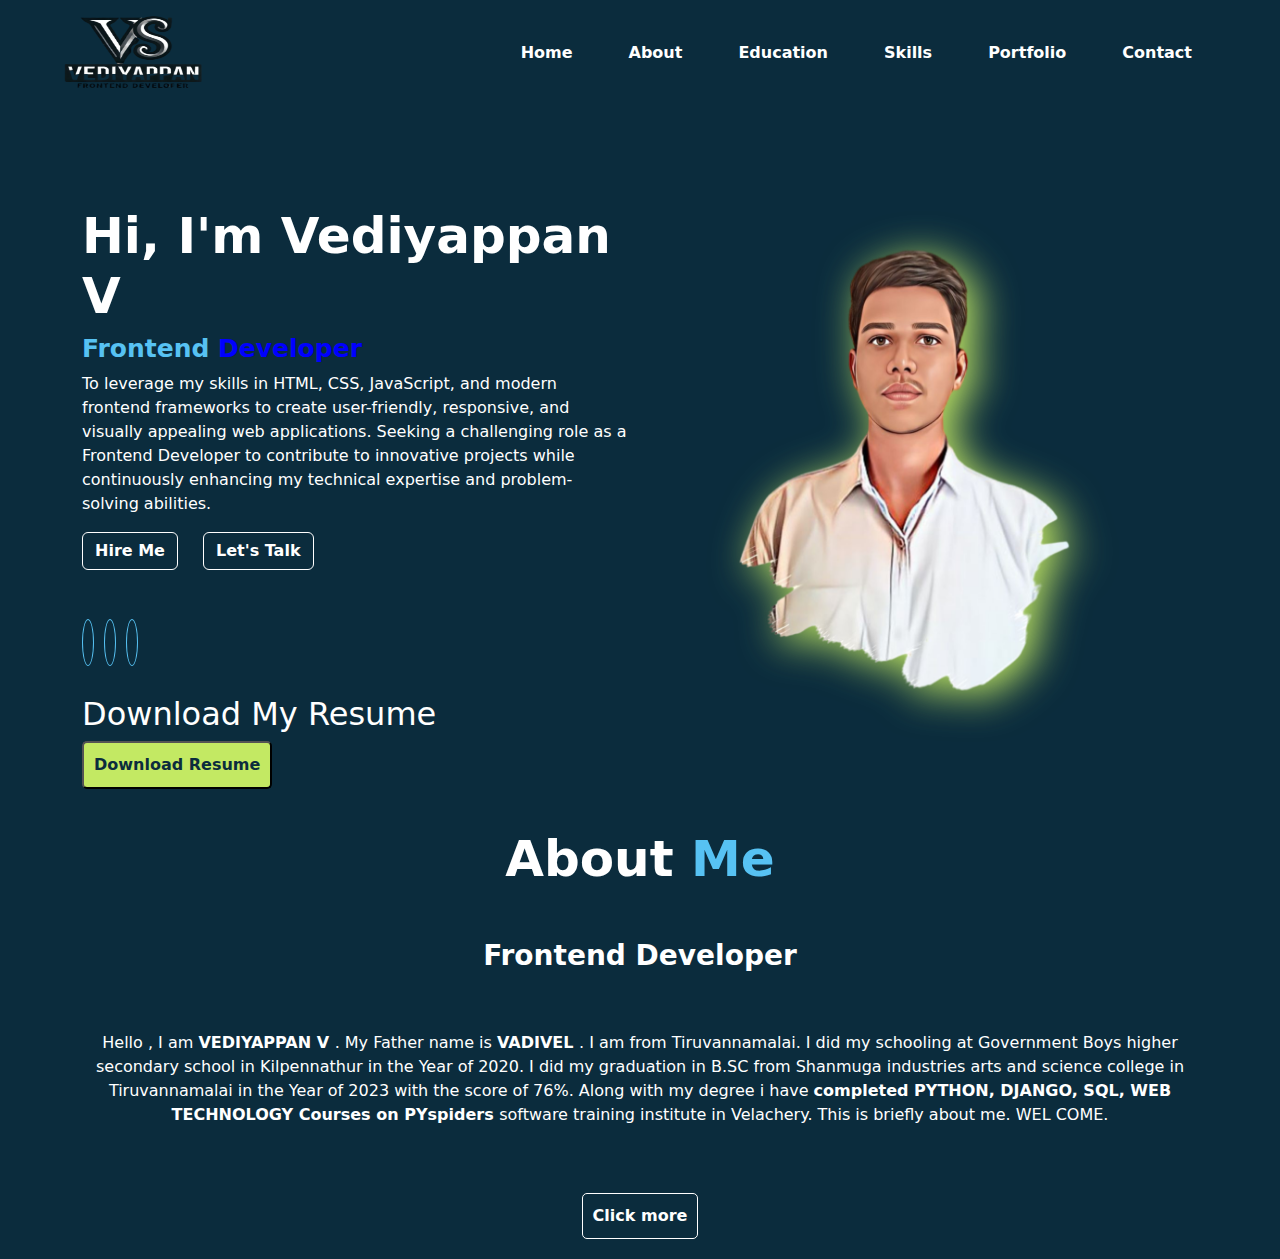
==== commit 3631a685: "Update index.html" ====
--- a/index.html
+++ b/index.html
@@ -85,55 +85,6 @@
       </div>
     </div>
 
-        <div class="educate">
-    <h1 class="educate-h1">My <span class="educate-h1-1">Journey</span></h1>
-    <div class="container">
-      <div class="row">
-        <div class="col-sm">
-          <h3 class="educate-col-head">Education</h3>
-          
-          <div class="qualification">
-            <strong class="year" > <span class="calender"><i class="fa-solid fa-calendar-days"></i> </span> 2020 - 2023</strong>
-            <h5>B.SC - Thiruvalluvar University</h5>
-            <p>Shanmuga industries arts and science college</p>
-            <strong>Percentage: <span>76%</span></strong>
-          </div>
-
-          <div class="qualification">
-            <strong class="year" > <span class="calender"><i class="fa-solid fa-calendar-days"></i> </span> 2018-2020</strong>
-            <h5>HSC</h5>
-            <p>Government boys higher secondary school in Kilpennathur</p>
-            <strong>Percentage: <span>56%</span></strong>
-          </div>
-
-          <div class="qualification">
-            <strong class="year" > <span class="calender"><i class="fa-solid fa-calendar-days"></i> </span> 2017-2018</strong>
-            <h5>SSLC</h5>
-            <p>Government high school in Kolathur</p>
-            <strong>Percentage: <span>77.2%</span></strong>
-          </div>
-        </div>
-        <div class="col-sm">
-          <h3 class="educate-col-head">Certification</h3>
-
-          <div class="qualification">
-            <strong class="year" > <span class="calender"><i class="fa-solid fa-calendar-days"></i> </span> August - 2023 To April </strong>
-            <h5>Python Fullstack Course</h5>
-            <p>Completed PYTHON FULL STACK and SQL Courses in PYspiders software training institute in Velachery. </p>
-          </div>
-
-          <div class="qualification">
-            <strong class="year" > <span class="calender"><i class="fa-solid fa-calendar-days"></i> </span> 2019-2020</strong>
-            <h5>HSC</h5>
-            <p>I participated and Won the 2nd price of chess in HSC and Won the 4th price of District level Chess. Unfortunately i lost my Certificate. </p>
-          </div>
-        </div>
-      </div>
-    </div>
-  </div>
-      <div class="about-btn" style="justify-content: center; text-align: center; background-color: #0B2C3D;">
-        <a href="education.html" style="justify-content: center; text-align: center;><button>Click more</button></a>
-      </div>
 
       
   </div>
